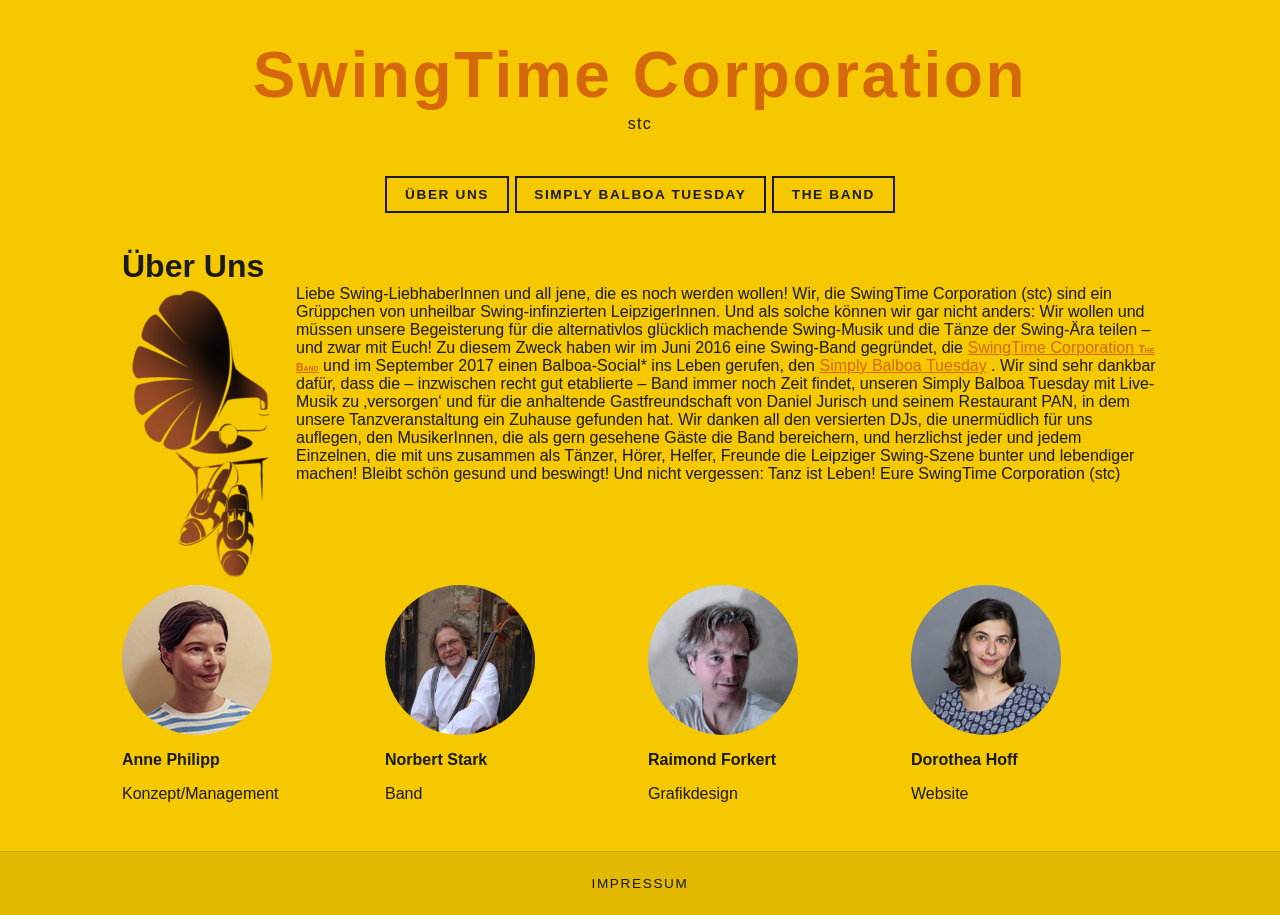
==== about.html @ c483dba2 "reconstruct about us page" ====
<!DOCTYPE html>
<html lang="de">
<head>
  <meta charset="UTF-8" />
  <meta name="viewport" content="width=device-width, initial-scale=1.0" />
  <title>SwingTime Corporation</title>
  <link rel="stylesheet" href="assets/style.css" />
</head>
<body>

  <!-- HEADER -->
    <header class="site-header">
    <h1><a href="/">SwingTime Corporation</a></h1>
    <div class="tagline">stc</div>
  </header>

  <!-- NAV -->
  <nav>
    <a href="about.html">Über uns</a>
    <a href="sbt.html">Simply Balboa Tuesday</a>
    <a href="band.html">The Band</a>
  </nav>

  <div class="page-body">
    <div class="columns-section">
        <h1>Über Uns</h1>
        <div class="about-us">
            <div class="img-container">
                <img src="assets/logo-stc.png" />
            </div>
            <div class="about-text">
                <p>
                    Liebe Swing-LiebhaberInnen und all jene, die es noch werden wollen! 
                    Wir, die SwingTime Corporation (stc) sind ein Grüppchen von unheilbar Swing-infinzierten LeipzigerInnen. 
                    Und als solche können wir gar nicht anders: Wir wollen und müssen unsere Begeisterung für die alternativlos 
                    glücklich machende Swing-Musik und die Tänze der Swing-Ära teilen – und zwar mit Euch! Zu diesem Zweck 
                    haben wir im Juni 2016 eine Swing-Band gegründet, die <a href="band.html">SwingTime Corporation 
                    <span class="band-tag">The Band</span></a> und im September 2017 einen Balboa-Social* ins Leben gerufen, 
                    den <a href="sbt.html">Simply Balboa Tuesday</a> . Wir sind sehr dankbar dafür, dass die 
                    – inzwischen recht gut etablierte – Band immer noch Zeit findet, unseren Simply Balboa Tuesday mit Live-Musik 
                    zu ‚versorgen‘ und für die anhaltende Gastfreundschaft von Daniel Jurisch und seinem Restaurant PAN, 
                    in dem unsere Tanzveranstaltung ein  Zuhause gefunden hat. 
                    Wir danken all den versierten DJs, die unermüdlich für uns auflegen, den MusikerInnen, 
                    die als gern gesehene Gäste die Band bereichern, und herzlichst jeder und jedem Einzelnen, 
                    die mit uns zusammen als Tänzer, Hörer, Helfer, Freunde die Leipziger Swing-Szene bunter und lebendiger machen! 
                    Bleibt schön gesund und beswingt! Und nicht vergessen: Tanz ist Leben! 
                    Eure SwingTime Corporation (stc) 
                </p>
            </div>
        </div>
        <div class="about-members">
            <div class="member">
                <div class="img-container">
                    <img src="assets/band/Anne.jpg" />
                </div>
                <strong>Anne Philipp</strong>
                Konzept/Management
            </div>

            <div class="member">
                <div class="img-container">
                    <img src="assets/band/Norbert.jpg" />
                </div>
                <strong>Norbert Stark</strong>
                Band
            </div>

            <div class="member">
                <div class="img-container">
                    <img src="assets/Raimond.jpg" />
                </div>
                <strong>Raimond Forkert</strong>
                Grafikdesign
            </div>

            <div class="member">
                <div class="img-container">
                    <img src="assets/Doro.jpg" />
                </div>
                <strong>Dorothea Hoff</strong>
                Website
            </div>
        </div>
    </div>
  </div>

  <!-- FOOTER -->
   <footer>
    <div class="footer-links">
      <a href="impressum.html">Impressum</a>
    </div>
  </footer>
</body>
</html>
---- assets/style.css ----
@font-face {
      font-family: 'Oswald';
      src: url('assets/Oswald-VariableFont_wght.ttf') format('truetype');
      font-weight: 100 900;
      font-style: normal;
      font-display: swap;
    }

    *, *::before, *::after { box-sizing: border-box; margin: 0; padding: 0; }

    :root {
      --yellow: #f5c800;
      --orange: #d4680a;
      --text-dark: #1a1a1a;
      --button: #c10000;
    }

    body {
      background-color: var(--yellow);
      font-family: 'Oswald', sans-serif;
      color: var(--text-dark);
      min-height: 100vh;
      display: flex;
      flex-direction: column;
    }

    a {
        color: var(--orange);
    }

    a:hover {
        color: var(--button);
    }

    /* ── HEADER ── */
    .site-header {
      text-align: center;
      padding: 2.5rem 1rem 1.5rem;
    }

    .site-header h1 {
      font-family: 'Oswald', sans-serif;
      font-weight: 700;
      font-size: clamp(2.2rem, 6vw, 4rem);
      color: var(--orange);
      letter-spacing: 0.04em;
      line-height: 1.1;
    }

    .site-header h1 a {
        text-decoration: none;
        color: var(--orange);
    }

    .site-header .tagline {
      font-family: 'Oswald', sans-serif;
      font-weight: 400;
      font-size: 1rem;
      color: var(--text-dark);
      letter-spacing: 0.08em;
      margin-top: 0.3rem;
    }

    /* ── NAV ── */
    nav {
      display: flex;
      justify-content: center;
      flex-wrap: wrap;
      gap: 0;
      padding: 1rem 1rem 2rem;
    }

    nav a {
      display: block;
      padding: 0.55rem 1.1rem;
      border: 2px solid var(--text-dark);
      font-family: 'Oswald', sans-serif;
      font-weight: 600;
      font-size: 0.85rem;
      letter-spacing: 0.12em;
      text-transform: uppercase;
      color: var(--text-dark);
      text-decoration: none;
      transition: background 0.18s, color 0.18s;
      margin: 3px;
    }

    nav a:hover {
      background: var(--text-dark);
      color: var(--yellow);
    }

    .page-body {
      display: flex;
      flex-direction: column;
      flex: 1;
    }

    /* ── SECTION TITLE ── */
    .section-title {
      text-align: center;
      font-family: 'Oswald', sans-serif;
      font-weight: 400;
      font-size: 1.3rem;
      letter-spacing: 0.06em;
      color: var(--text-dark);
      margin-bottom: 2rem;
    }

    /* ── THREE COLUMNS ── */
    .columns-section {
      max-width: 1100px;
      margin: 0 auto;
      padding: 0 2rem 3rem;
    }

    .columns {
      display: grid;
      grid-template-columns: repeat(3, 1fr);
      gap: 2rem;
      align-items: start;
    }

    .col {
      display: flex;
      flex-direction: column;
      align-items: flex-start;
      gap: 1rem;
    }

    .col-img {
      height: 300px;
      display: flex;
      align-items: center;
      justify-content: center;
      overflow: hidden;
    }

    .col-img img {
        max-width: 100%;
        max-height: 100%;
    }

    .col h3 {
      font-family: 'Oswald', sans-serif;
      font-weight: 700;
      font-size: 1.15rem;
      letter-spacing: 0.04em;
      color: var(--text-dark);
    }

    .btn {
      display: inline-block;
      background: var(--button);
      color: #fff;
      font-family: 'Oswald', sans-serif;
      font-weight: 400;
      font-size: 0.85rem;
      letter-spacing: 0.1em;
      padding: 0.55rem 1.2rem;
      text-decoration: none;
      border: none;
      cursor: pointer;
      transition: background 0.18s;
    }

    .btn:hover { background: var(--orange); }

    /* ── TERMINE TABLE ── */
    .termine-section {
      max-width: 1100px;
      margin: 0 auto;
      padding: 0 2rem 4rem;
    }

    .termine-section h2 {
      font-family: 'Oswald', sans-serif;
      font-weight: 700;
      font-size: 1.4rem;
      letter-spacing: 0.04em;
      color: var(--text-dark);
      margin-bottom: 1.2rem;
    }

      /* ── TERMINE GRID ── */
    .termine-section {
      max-width: 1100px;
      margin: 0 auto;
      padding: 0 2rem 4rem;
    }

    .termine-section h2 {
      font-family: 'Oswald', sans-serif;
      font-weight: 700;
      font-size: 1.4rem;
      letter-spacing: 0.04em;
      color: var(--text-dark);
      margin-bottom: 1.2rem;
    }

    .termine-grid {
      display: grid;
      grid-template-columns: 160px 1fr 1fr;
      row-gap: 0;
    }

    /* Header row */
    .termine-grid .grid-header {
      font-family: 'Oswald', sans-serif;
      font-weight: 600;
      font-size: 0.9rem;
      letter-spacing: 0.1em;
      text-transform: uppercase;
      color: var(--orange);
      padding: 0.3rem 1rem 0.7rem 0;
      border-bottom: 2px solid rgba(0,0,0,0.12);
    }

    /* Data cells */
    .termine-grid .grid-cell {
      font-family: 'Oswald', sans-serif;
      font-weight: 400;
      font-size: 0.95rem;
      color: var(--text-dark);
      padding: 0.55rem 1rem 0.55rem 0;
      border-bottom: 1px solid rgba(0,0,0,0.08);
      display: flex;
      align-items: center;
    }

    /* Zebra stripe */
    .termine-grid .grid-row-even .grid-cell {
      background: rgba(0,0,0,0.04);
    }

    .termine-grid .grid-cell strong { font-weight: 700; }

    .termine-grid .grid-cell a {
      color: var(--orange);
      font-weight: 700;
      text-decoration: none;
    }

    .termine-grid .grid-cell a:hover { text-decoration: underline; }

    @media (max-width: 600px) {
      .termine-grid {
        grid-template-columns: 1fr;
      }

      /* Hide column headers on mobile, show inline labels */
      .termine-grid .grid-header { display: none; }

      .termine-grid .grid-cell {
        border-bottom: none;
        padding: 0.2rem 0;
      }

      .termine-grid .grid-cell[data-label]::before {
        content: attr(data-label) ": ";
        font-weight: 600;
        color: var(--orange);
        margin-right: 0.4rem;
        min-width: 50px;
      }

      /* Add spacing between rows on mobile */
      .termine-grid .grid-cell:last-child {
        border-bottom: 1px solid rgba(0,0,0,0.1);
        padding-bottom: 0.7rem;
        margin-bottom: 0.3rem;
      }
    }

    /* ── FOOTER ── */
    footer {
      background: rgba(0,0,0,0.08);
      border-top: 1px solid rgba(0,0,0,0.1);
      padding: 1.5rem 2rem;
      text-align: center;
      bottom: 0;
      width: 100%;
    }

    .footer-links {
      display: flex;
      justify-content: center;
      gap: 2.5rem;
      flex-wrap: wrap;
    }

    .footer-links a {
      font-family: 'Oswald', sans-serif;
      font-weight: 400;
      font-size: 0.85rem;
      letter-spacing: 0.12em;
      text-transform: uppercase;
      color: var(--text-dark);
      text-decoration: none;
      transition: color 0.18s;
    }

    .footer-links a:hover { color: var(--orange); }

    /* -- BAND -- */
    .band-members {
        display: grid;
        grid-template-columns: repeat(4, 1fr);
        grid-auto-rows: max-content;
        gap: 1rem;
    }

    .member {
        display: flex;
        flex-direction: column;
        align-items: flex-start;
        gap: 1rem;
    }

    .member .img-container {
        height: 150px;
    }

    .member img {
        max-width: 100%;
        max-height: 100%;
        border-radius: 50%;
        flex-grow: 1;
    }

    .band-text {
        display: flex;
        margin-top: 2rem;
    }

    .band-tag {
        font-size:0.65em;
        font-weight:700;
        font-variant:small-caps;
    }

    .band-media {
        margin-top: 2rem;
        display: grid;
        grid-template-columns: repeat(3, 1fr);
        gap: 1rem;
    }

    .card {
      display: flex;
      flex-direction: column;
      background: rgba(0,0,0,0.06);
      border: 2px solid rgba(0,0,0,0.1);
      transition: border-color 0.2s, transform 0.2s;
    }

    .card:hover {
      border-color: var(--text-dark);
      transform: translateY(-3px);
    }

    /* SoundCloud embed */
    .card-player {
      width: 100%;
      background: #1a0e00;
      line-height: 0;
    }

    .card-player iframe {
      width: 100%;
      display: block;
      border: none;
    }

    /* Card body */
    .card-body {
      padding: 0.85rem 1rem 1rem;
      display: flex;
      flex-direction: column;
      gap: 0.3rem;
      flex: 1;
    }

    .card-title {
      font-weight: 700;
      font-size: 0.95rem;
      letter-spacing: 0.02em;
      color: var(--text-dark);
      line-height: 1.3;
    }

    .card-meta {
      font-weight: 400;
      font-size: 0.78rem;
      letter-spacing: 0.06em;
      color: rgba(0,0,0,0.5);
      text-transform: uppercase;
    }

    .sbt-next {
        display: flex;
        gap: 1rem;
        margin-top: 2rem;
    }

    .sbt-poster {
        height: 500px;
    }

    .sbt-poster img {
        max-width: 100%;
        max-height: 100%;
    }

    .sbt-info {
        display: flex;
        flex-direction: column;
        flex-grow: 1;
    }

    .sbt-date {
        color: var(--orange);
        font-size: 4rem;
        font-weight: bold;
    }

    .sbt-djs {
        display: flex;
        gap: 1rem;
        margin-top: 1rem;
    }

    .about-us {
        display: grid;
        grid-template-columns: auto 1fr;
        gap: 1rem;
    }

    .about-us .img-container {
        height: 300px;
    }

    .about-us .img-container img {
        max-width: 100%;
        max-height: 100%;
    }

    .about-members {
        display: grid;
        gap: 1rem;
        grid-template-columns: repeat(4, 1fr);
    }

    /* ── RESPONSIVE ── */
    @media (max-width: 700px) {
      .columns {
        grid-template-columns: 1fr;
      }

      nav a {
        font-size: 0.75rem;
        padding: 0.45rem 0.8rem;
      }

      .columns-section { order: 2; }
      .termine-section  { order: 1; }

      .band-members {
        display: grid;
        grid-template-columns: repeat(2, 1fr);
        gap: 1rem;
      }

      .about-members {
        display: grid;
        grid-template-columns: repeat(2, 1fr);
        gap: 1rem;
      }
    }
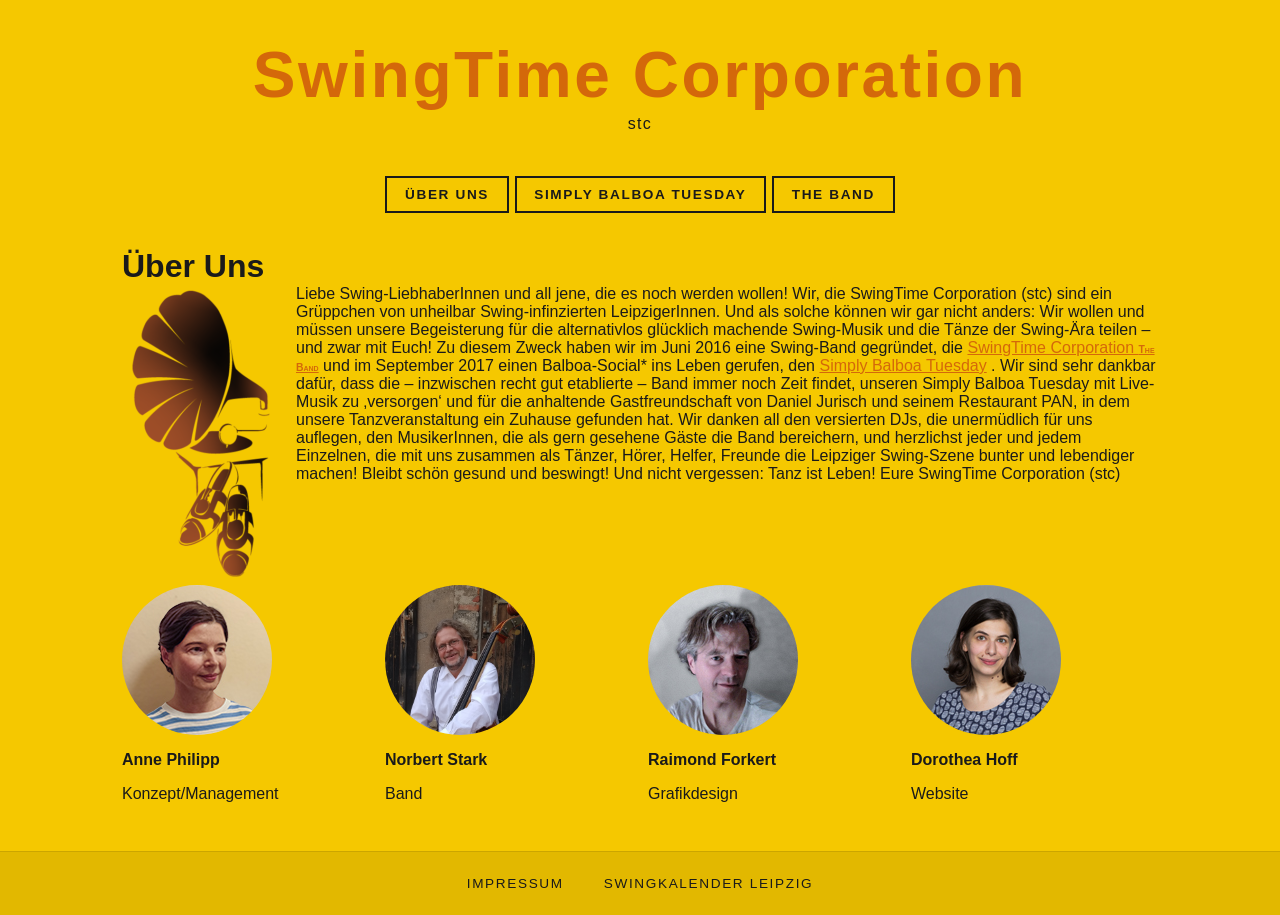
==== commit 5b66f5f5: "add swing calendar link" ====
--- a/about.html
+++ b/about.html
@@ -10,7 +10,7 @@
 
   <!-- HEADER -->
     <header class="site-header">
-    <h1><a href="/">SwingTime Corporation</a></h1>
+    <h1><a href="index.html">SwingTime Corporation</a></h1>
     <div class="tagline">stc</div>
   </header>
 
@@ -88,6 +88,7 @@
    <footer>
     <div class="footer-links">
       <a href="impressum.html">Impressum</a>
+      <a href="https://kalender.digital/0c529f4b4448ea55b992" target="_blank">Swingkalender Leipzig</a>
     </div>
   </footer>
 </body>
--- a/assets/style.css
+++ b/assets/style.css
@@ -451,6 +451,38 @@
         grid-template-columns: repeat(4, 1fr);
     }
 
+    .termine-list {
+  list-style: none;
+  padding: 0;
+}
+
+.year-group {
+  margin-bottom: 2rem;
+}
+
+.year-label {
+  font-weight: 700;
+  font-size: 1.1rem;
+  color: var(--orange);
+  display: block;
+  margin-bottom: 0.5rem;
+  letter-spacing: 0.08em;
+}
+
+.year-group > ul {
+  list-style: disc;
+  padding-left: 1.5rem;
+}
+
+.year-group > ul li {
+  padding: 0.2rem 0;
+}
+
+.dates {
+    height: 40rem;
+    overflow: scroll;
+}
+
     /* ── RESPONSIVE ── */
     @media (max-width: 700px) {
       .columns {
@@ -476,4 +508,8 @@
         grid-template-columns: repeat(2, 1fr);
         gap: 1rem;
       }
-    }
+
+      .dates {
+        height: 100%;
+      }
+    }
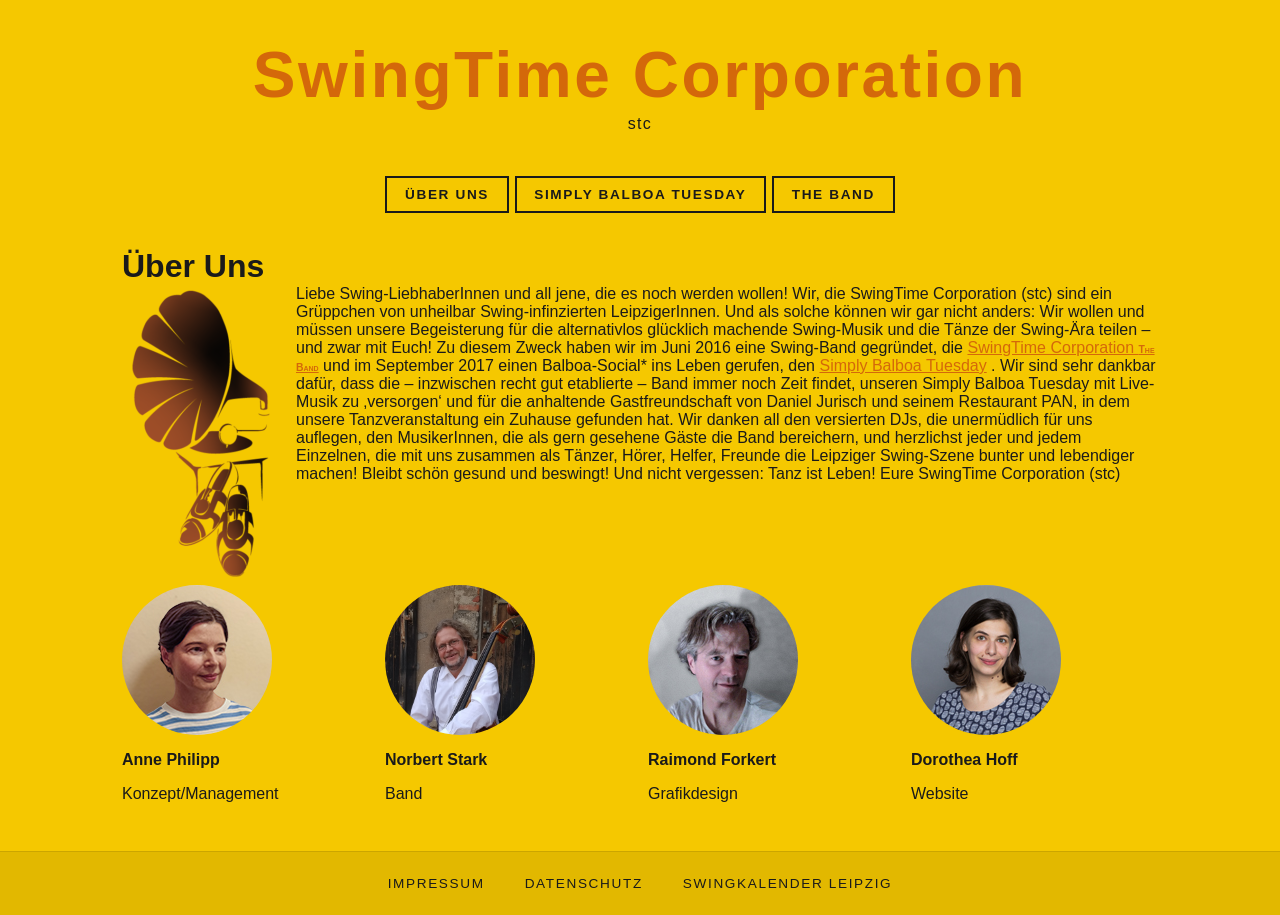
==== commit 3e8b828d: "reconstruct Datenschutz page" ====
--- a/about.html
+++ b/about.html
@@ -88,6 +88,7 @@
    <footer>
     <div class="footer-links">
       <a href="impressum.html">Impressum</a>
+      <a href="datenschutz.html">Datenschutz</a>
       <a href="https://kalender.digital/0c529f4b4448ea55b992" target="_blank">Swingkalender Leipzig</a>
     </div>
   </footer>
